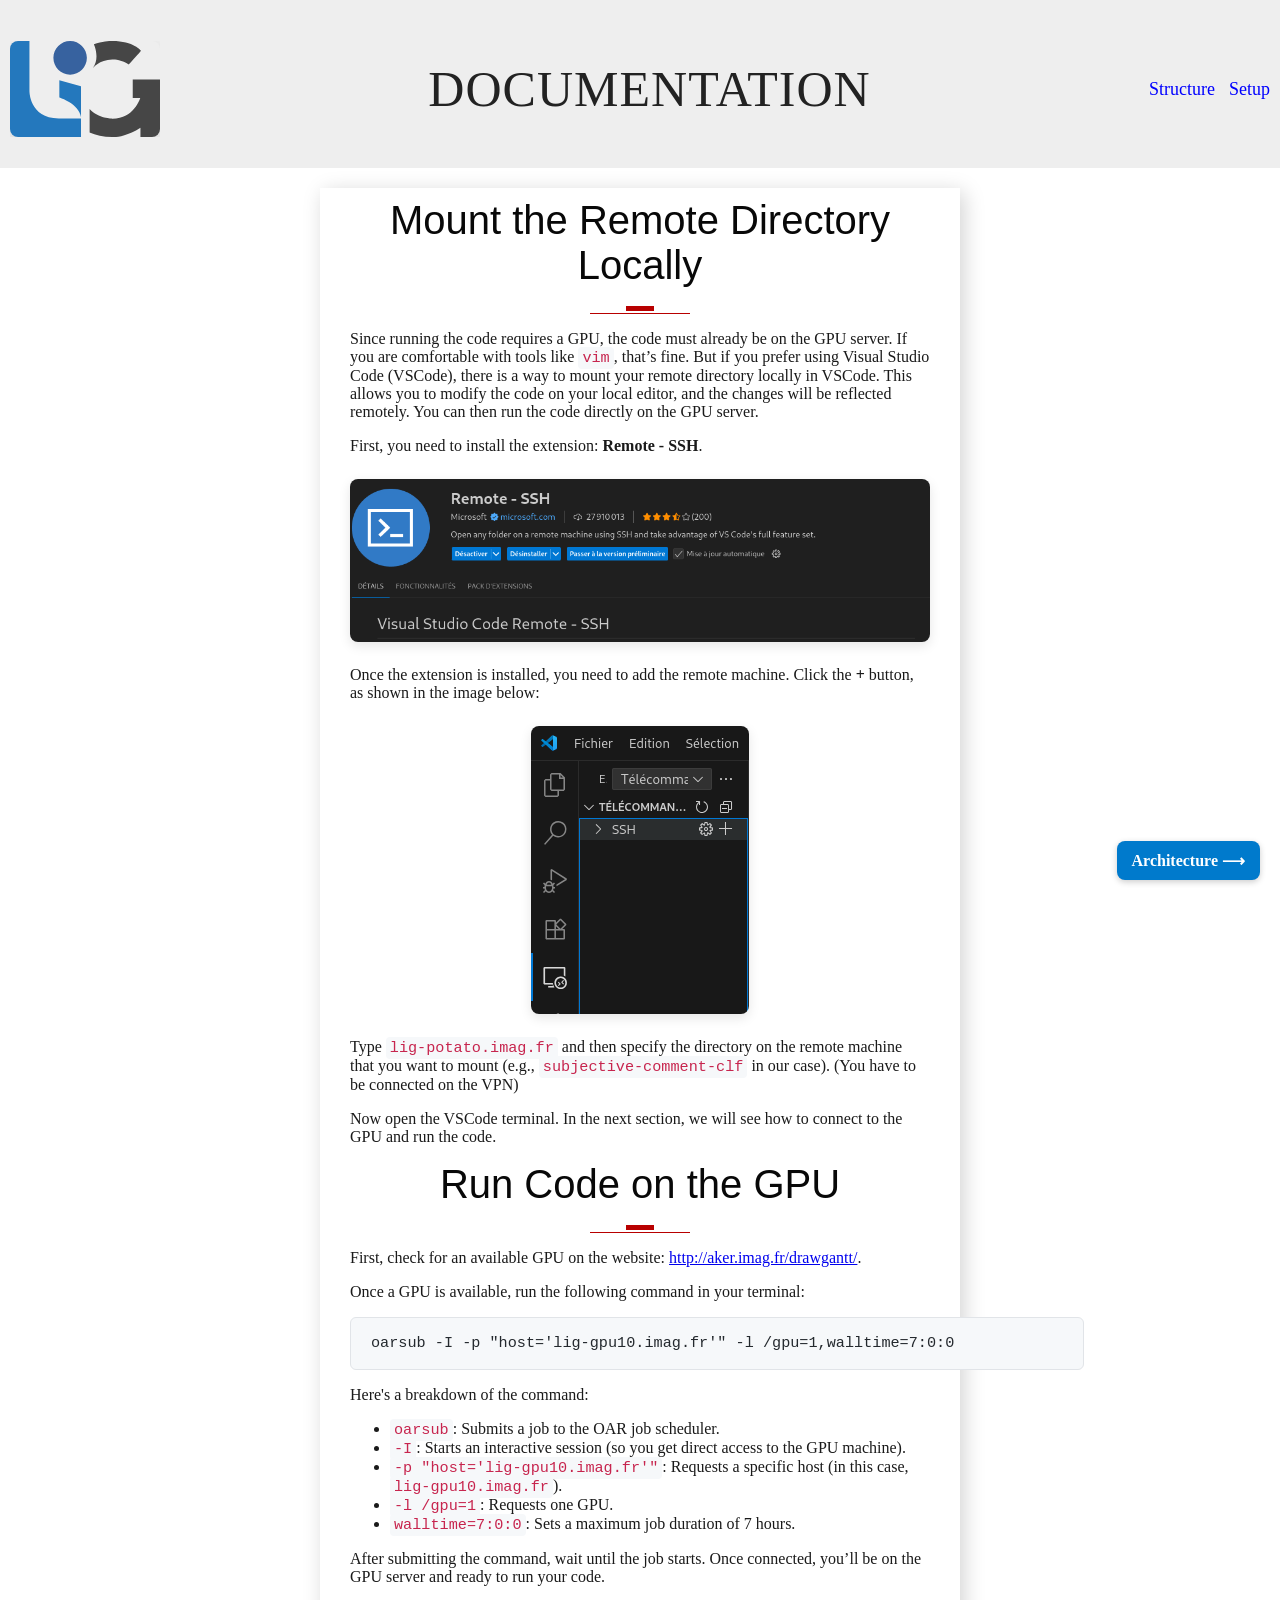
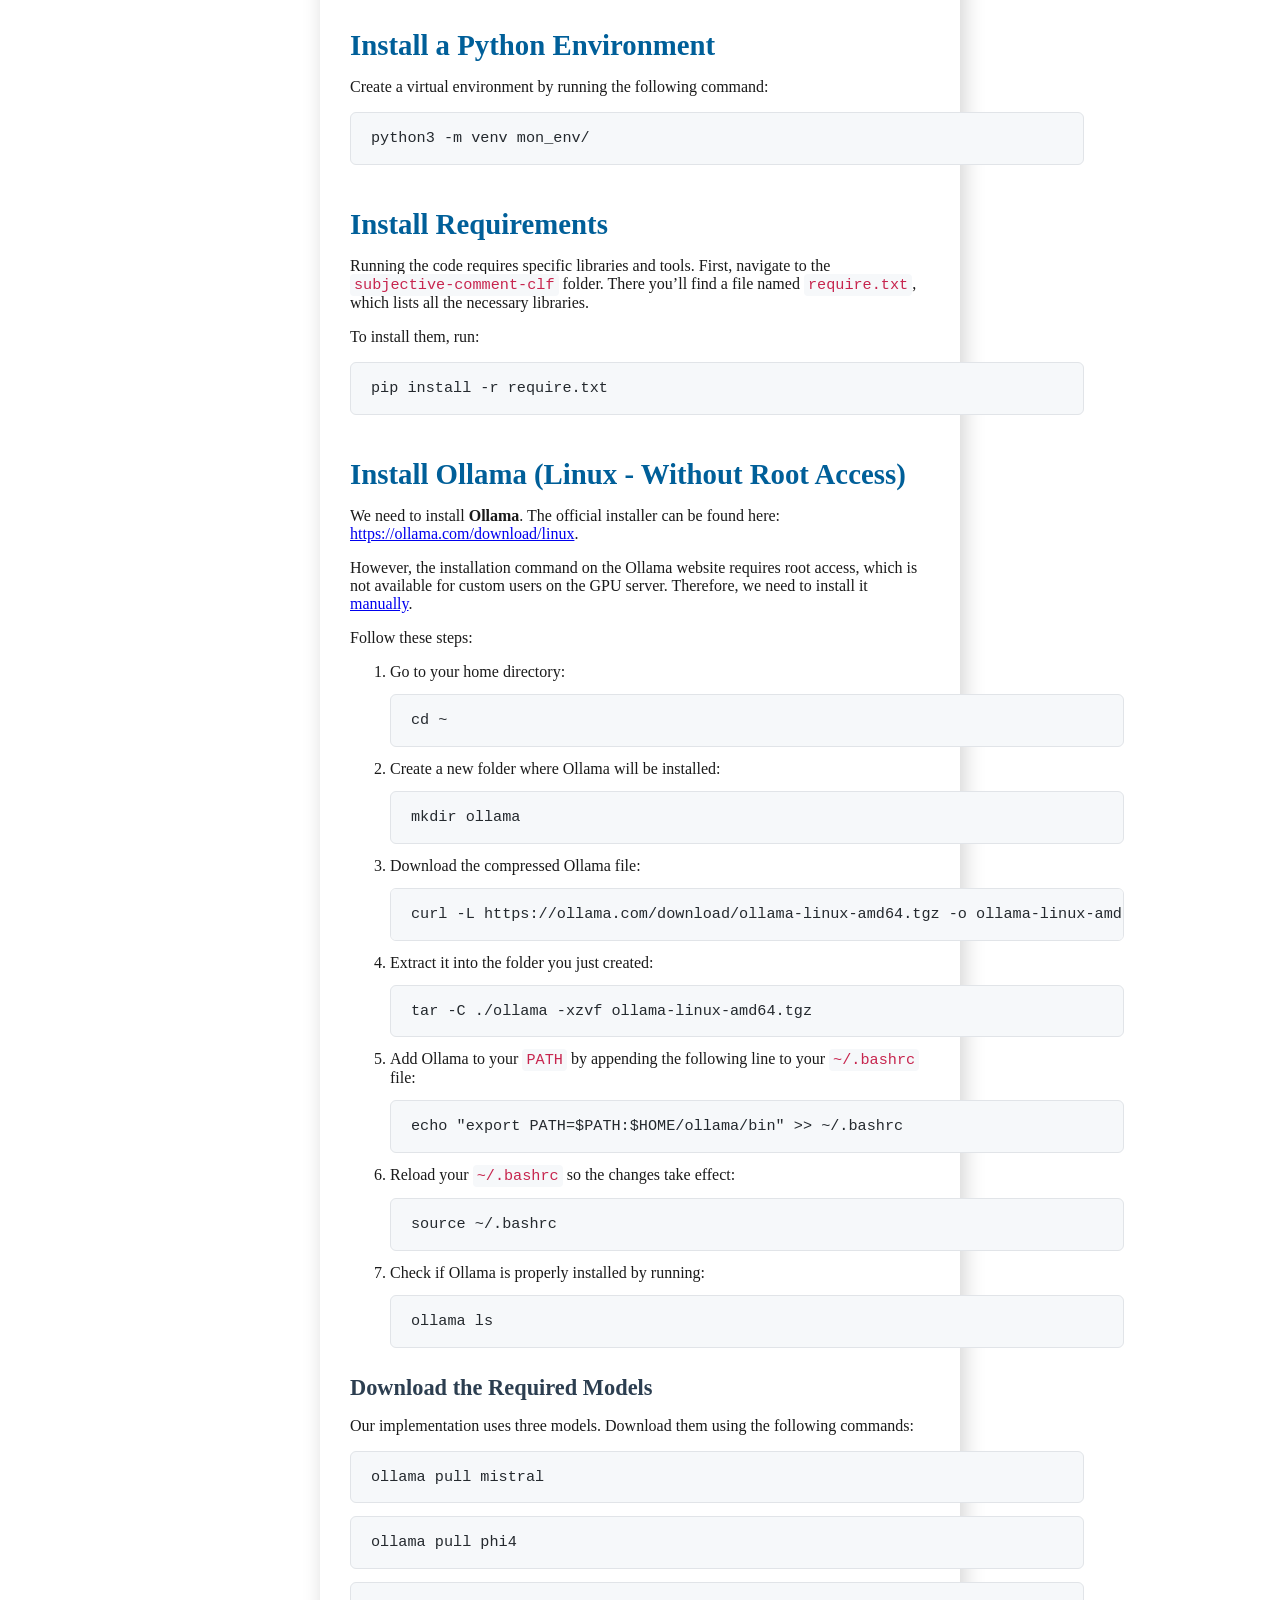
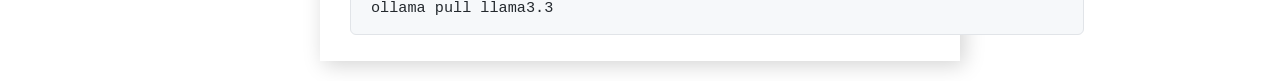
==== documentation/setup.html @ 29f2ed51 "good advancement on the doc" ====
<!doctype html>
<html lang="fr">
<head>
  <meta charset="utf-8">
  <title>Documentation</title>
  <meta name="viewport" content="width=device-width, initial-scale=1">
  <link rel="stylesheet" href="style.css">
  <link rel="icon" type="image/x-icon" href="favicon.ico">
  <link rel="preconnect" href="https://fonts.googleapis.com"> 
  <link rel="preconnect" href="https://fonts.gstatic.com" crossorigin> 
  <link href="https://fonts.googleapis.com/css2?family=Roboto:wght@300;400;500&display=swap" rel="stylesheet">
</head>
<body>
    <header>
         <div id="logo">
            <a href="./setup.html">
                <img src="./img/logo-lig_0.svg" alt="LIG">
            </a>
        </div>
        <div class="doc">
            <p>Documentation</p>
        </div>
        <nav>
            <a href="./structure.html">Structure</a>
            <a href="./setup.html">Setup</a>
        </nav>
    </header>
    <main>
        <article>

        <h1>Mount the Remote Directory Locally</h1>
        <p>
            Since running the code requires a GPU, the code must already be on the GPU server.
            If you are comfortable with tools like <code>vim</code>, that’s fine. But if you prefer using Visual Studio Code (VSCode), 
            there is a way to mount your remote directory locally in VSCode. This allows you to modify the code on your local editor,
            and the changes will be reflected remotely. You can then run the code directly on the GPU server.
        </p>
        <p>
            First, you need to install the extension: <strong>Remote - SSH</strong>.
        </p>
        <img src="./img/remotessh.png" alt="Remote SSH Extension in VSCode" />
        <p>
            Once the extension is installed, you need to add the remote machine.
            Click the <strong>+</strong> button, as shown in the image below:
        </p>
        <img src="./img/add.png" alt="Add a computer" />
        <p>
            Type <code>lig-potato.imag.fr</code> and then specify the directory on the remote machine that you want to mount
            (e.g., <code>subjective-comment-clf</code> in our case). (You have to be connected on the VPN)
        </p>
        <p>
            Now open the VSCode terminal. In the next section, we will see how to connect to the GPU and run the code.
        </p>

        <h1>Run Code on the GPU</h1>
            <p>
            First, check for an available GPU on the website: 
            <a href="http://aker.imag.fr/drawgantt/" target="_blank">http://aker.imag.fr/drawgantt/</a>.
            </p>

            <p>
            Once a GPU is available, run the following command in your terminal:
            </p>

            <pre><code>oarsub -I -p "host='lig-gpu10.imag.fr'" -l /gpu=1,walltime=7:0:0</code></pre>

            <p>
            Here's a breakdown of the command:
            <ul>
                <li><code>oarsub</code>: Submits a job to the OAR job scheduler.</li>
                <li><code>-I</code>: Starts an interactive session (so you get direct access to the GPU machine).</li>
                <li><code>-p "host='lig-gpu10.imag.fr'"</code>: Requests a specific host (in this case, <code>lig-gpu10.imag.fr</code>).</li>
                <li><code>-l /gpu=1</code>: Requests one GPU.</li>
                <li><code>walltime=7:0:0</code>: Sets a maximum job duration of 7 hours.</li>
            </ul>
            </p>

            <p>
            After submitting the command, wait until the job starts. Once connected, you’ll be on the GPU server and ready to run your code.
            </p>
            <h2>Install a Python Environment</h2>
            <p>
            Create a virtual environment by running the following command:
            </p>
            <pre><code>python3 -m venv mon_env/</code></pre>

            <h2>Install Requirements</h2>
            <p>
            Running the code requires specific libraries and tools.
            First, navigate to the <code>subjective-comment-clf</code> folder. There you’ll find a file named <code>require.txt</code>,
            which lists all the necessary libraries.
            </p>
            <p>
            To install them, run:
            </p>
            <pre><code>pip install -r require.txt</code></pre>

            <h2>Install Ollama (Linux - Without Root Access)</h2>
                <p>
                We need to install <strong>Ollama</strong>. The official installer can be found here:
                <a href="https://ollama.com/download/linux" target="_blank">https://ollama.com/download/linux</a>.
                </p>

                <p>
                However, the installation command on the Ollama website requires root access, which is not available for custom users on the GPU server.
                Therefore, we need to install it <a href="https://github.com/ollama/ollama/blob/main/docs/linux.md" target="_blank">manually</a>.
                </p>

                <p>Follow these steps:</p>

                <ol>
                <li>Go to your home directory:</li>
                <pre><code>cd ~</code></pre>

                <li>Create a new folder where Ollama will be installed:</li>
                <pre><code>mkdir ollama</code></pre>

                <li>Download the compressed Ollama file:</li>
                <pre><code>curl -L https://ollama.com/download/ollama-linux-amd64.tgz -o ollama-linux-amd64.tgz</code></pre>

                <li>Extract it into the folder you just created:</li>
                <pre><code>tar -C ./ollama -xzvf ollama-linux-amd64.tgz</code></pre>

                <li>Add Ollama to your <code>PATH</code> by appending the following line to your <code>~/.bashrc</code> file:</li>
                <pre><code>echo "export PATH=$PATH:$HOME/ollama/bin" >> ~/.bashrc</code></pre>

                <li>Reload your <code>~/.bashrc</code> so the changes take effect:</li>
                <pre><code>source ~/.bashrc</code></pre>

                <li>Check if Ollama is properly installed by running:</li>
                <pre><code>ollama ls</code></pre>
                </ol>

                <h3>Download the Required Models</h3>
                <p>
                Our implementation uses three models. Download them using the following commands:
                </p>

                <pre><code>ollama pull mistral</code></pre>
                <pre><code>ollama pull phi4</code></pre>
                <pre><code>ollama pull llama3.3</code></pre>

            </p>
         
            <p><a href="./structure.html" class="next-article"> Architecture ⟶</a></p>
        </article>
    </main>
    

</body>
</html>
---- documentation/style.css ----
/* Police globale (optionnelle) */
body {
  font-family: "Times New Roman", Times, serif;
  color: #1a1a1a;
  margin: 0;
  padding: 0;
}

header{
    text-align: center;
    background-color: #EEE;
    margin-bottom: 20px;
    padding: 10px 10px 0px 10px;
    display: flex;
    align-items: center;
    justify-content: space-between;
}
nav a{
  color: blue;
  margin-left: 10px;
  text-decoration: none;
  font-size:large;
}
li a{
  color: blue;
  margin-left: 10px;
  text-decoration: none;
}

nav a:hover{
  text-decoration: underline;
}

#logo{
    width: 150px;
    overflow: hidden;
  }
  
  #logo img{
    width: 100%;
    height: auto;
    display: block;
    margin: 0 auto;
  }
  

h1 {
  text-align: center;
  position: relative;
  padding: 0;
  margin: 0;
  font-family: "Raleway", sans-serif;
  font-weight: 300;
  font-size: 40px;
  color: #080808;
  -webkit-transition: all 0.4s ease 0s;
  -o-transition: all 0.4s ease 0s;
  transition: all 0.4s ease 0s;
}

h1 span {
  display: block;
  font-size: 0.5em;
  line-height: 1.3;
}
h1 em {
  font-style: normal;
  font-weight: 600;
}

h1:before {
  width: 28px;
  height: 5px;
  display: block;
  content: "";
  position: absolute;
  bottom: 3px;
  left: 50%;
  margin-left: -14px;
  background-color: #b80000;
}
h1:after {
  width: 100px;
  height: 1px;
  display: block;
  content: "";
  position: relative;
  margin-top: 25px;
  left: 50%;
  margin-left: -50px;
  background-color: #b80000;
}


/* Sous-titres */
h2 {
  font-size: 1.8em;
  margin-top: 1.5em;
  margin-bottom: 0.4em;
  font-weight: 600;
  color: #005f99;
}

/* Titres niveau 3 à 6 */
h3 {
  font-size: 1.4em;
  margin-top: 1.2em;
  margin-bottom: 0.4em;
  font-weight: 600;
  color: #2c3e50;
}

h4, h5, h6 {
  font-size: 1.1em;
  margin-top: 1em;
  margin-bottom: 0.3em;
  font-weight: 500;
  color: #444;
}

.doc p {
  text-align:center; font-size:50px; text-transform:uppercase; color:#222; letter-spacing:1px;
  font-family:"Playfair Display", serif; font-weight:400;
}


.next-article {
    position: fixed;
    bottom: 20px;
    right: 20px;
    text-decoration: none;
    color: #ffffff;
    background-color: #007acc;
    padding: 10px 15px;
    border-radius: 8px;
    font-weight: bold;
    box-shadow: 0 2px 6px rgba(0,0,0,0.2);
    transition: background-color 0.3s ease;
  }
.previous-article {
    position: fixed;
    bottom: 20px;
    left: 20px;
    text-decoration: none;
    color: #ffffff;
    background-color: #007acc;
    padding: 10px 15px;
    border-radius: 8px;
    font-weight: bold;
    box-shadow: 0 2px 6px rgba(0,0,0,0.2);
    transition: background-color 0.3s ease;
  }

  .next-article:hover {
    background-color: #005f99;
  }

  /* Code inline */
code {
  background-color: #f6f8fa;
  color: #c7254e;
  font-family: Consolas, Monaco, 'Courier New', monospace;
  padding: 2px 4px;
  border-radius: 4px;
  font-size: 0.95em;
}

/* Bloc de code */
pre {
  background-color: #f6f8fa;
  padding: 12px 16px;
  border-radius: 6px;
  overflow-x: auto;
  border: 1px solid #e1e4e8;
  margin: 1em 0;
  width: 700px;
}

pre code {
  background: none; /* pour éviter un double fond */
  color: #24292e;
  font-size: 0.95em;
  line-height: 1.5;
  display: block;
  white-space: pre;
}

img {
  max-width: 100%;         /* S'adapte à la largeur du conteneur */
  height: auto;            /* Garde les proportions */
  border-radius: 8px;      /* Coins arrondis */
  box-shadow: 0 4px 12px rgba(0, 0, 0, 0.1); /* Ombre douce */
  display: block;          /* Supprime l'espace sous l'image */
  margin: 1.5em auto;      /* Centrage avec marges haut/bas */
}

article{
    box-sizing: border-box;
    width: 50%;
    margin: 20px auto;
    padding: 10px 30px;
    box-shadow: lightgray 4px 4px 20px;
}
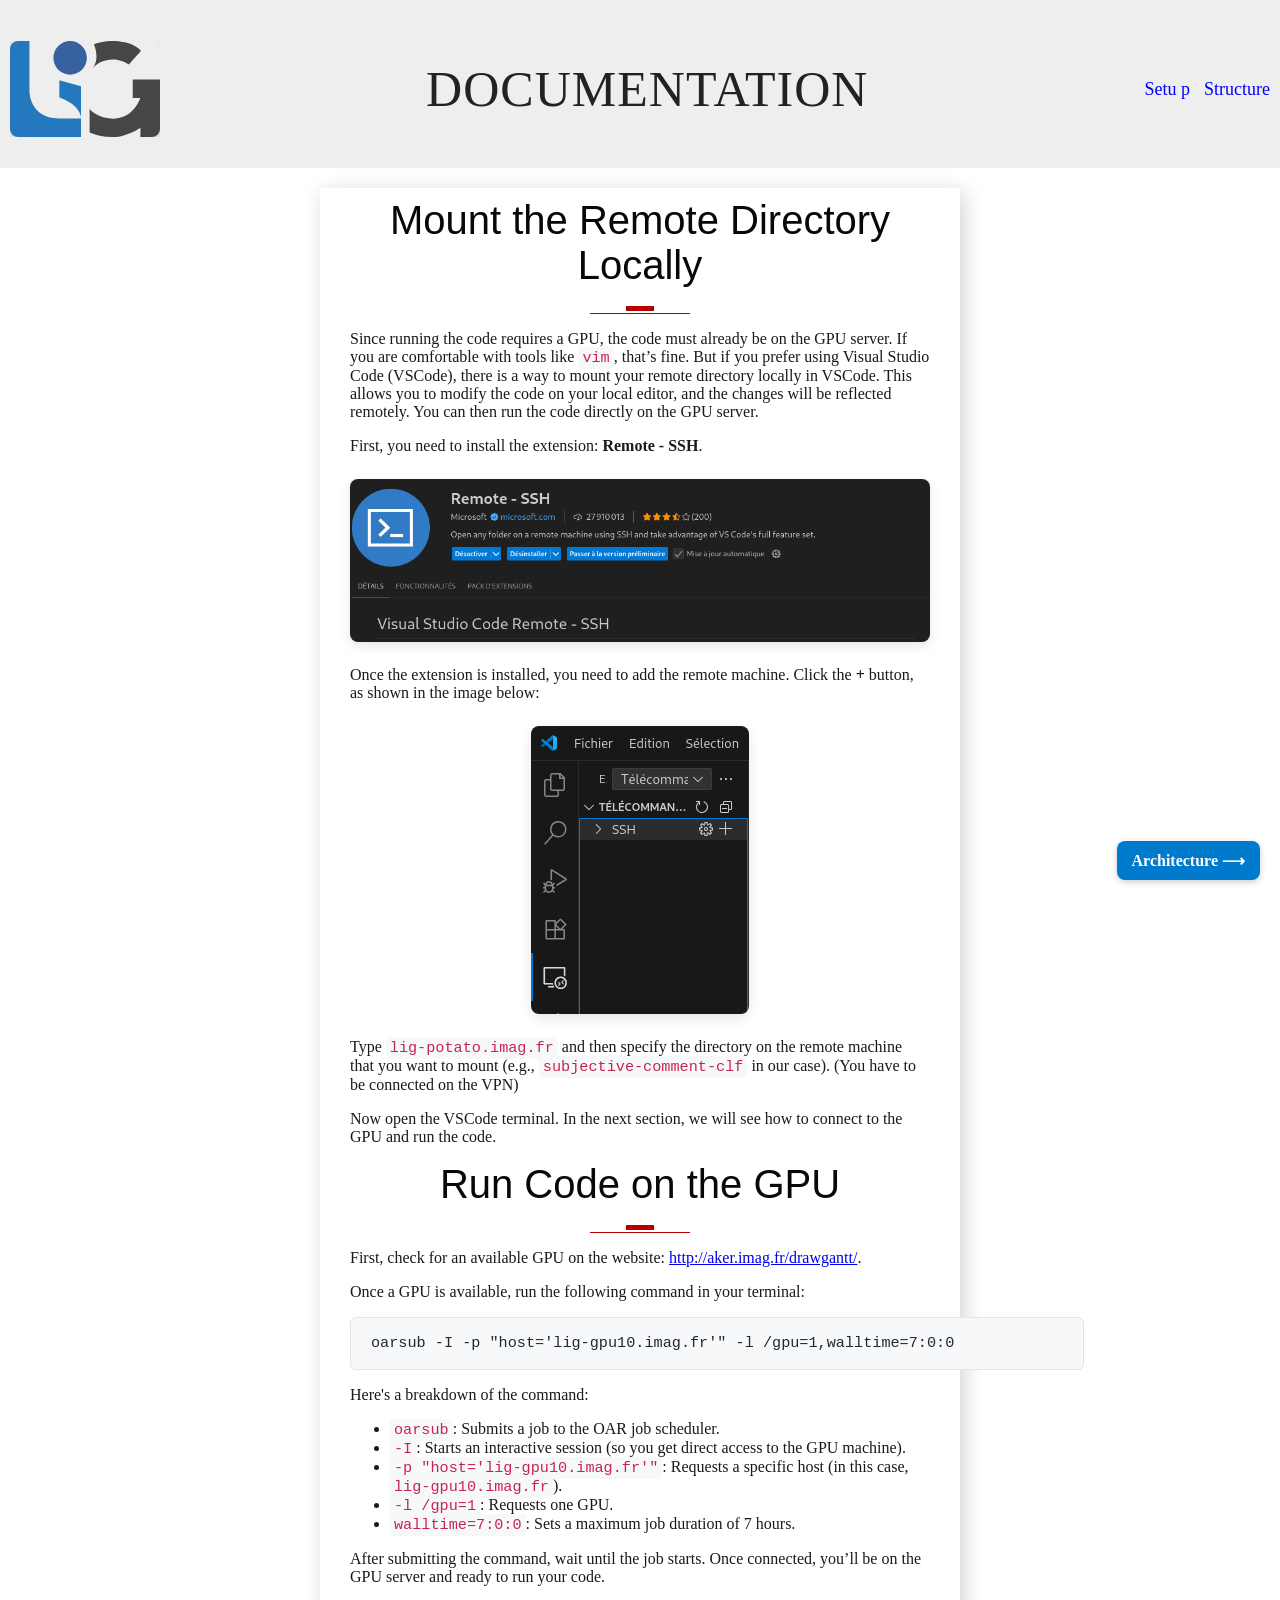
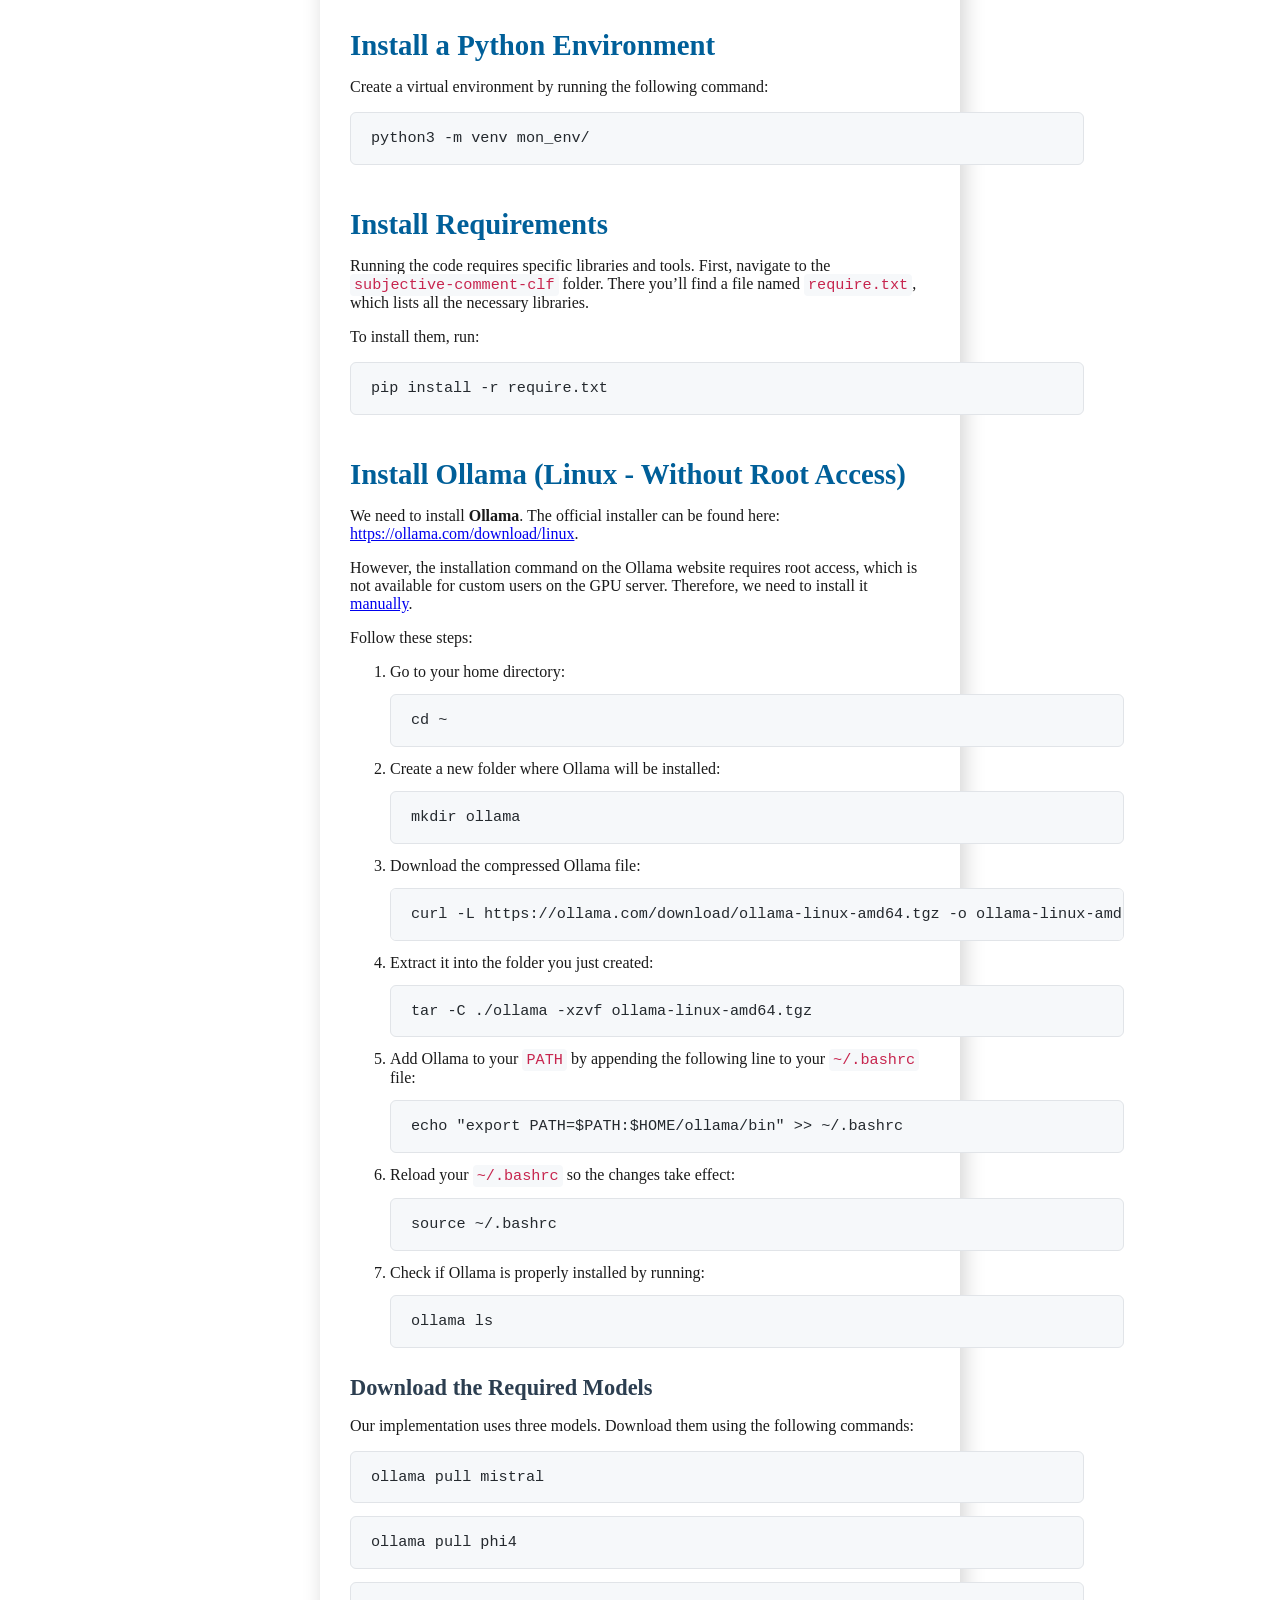
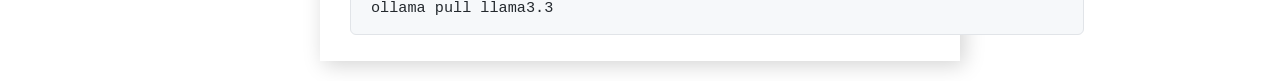
==== commit ba126b93: "add k in the doc" ====
--- a/documentation/setup.html
+++ b/documentation/setup.html
@@ -21,8 +21,8 @@
             <p>Documentation</p>
         </div>
         <nav>
+            <a href="./setup.html">Setu                     p</a>
             <a href="./structure.html">Structure</a>
-            <a href="./setup.html">Setup</a>
         </nav>
     </header>
     <main>
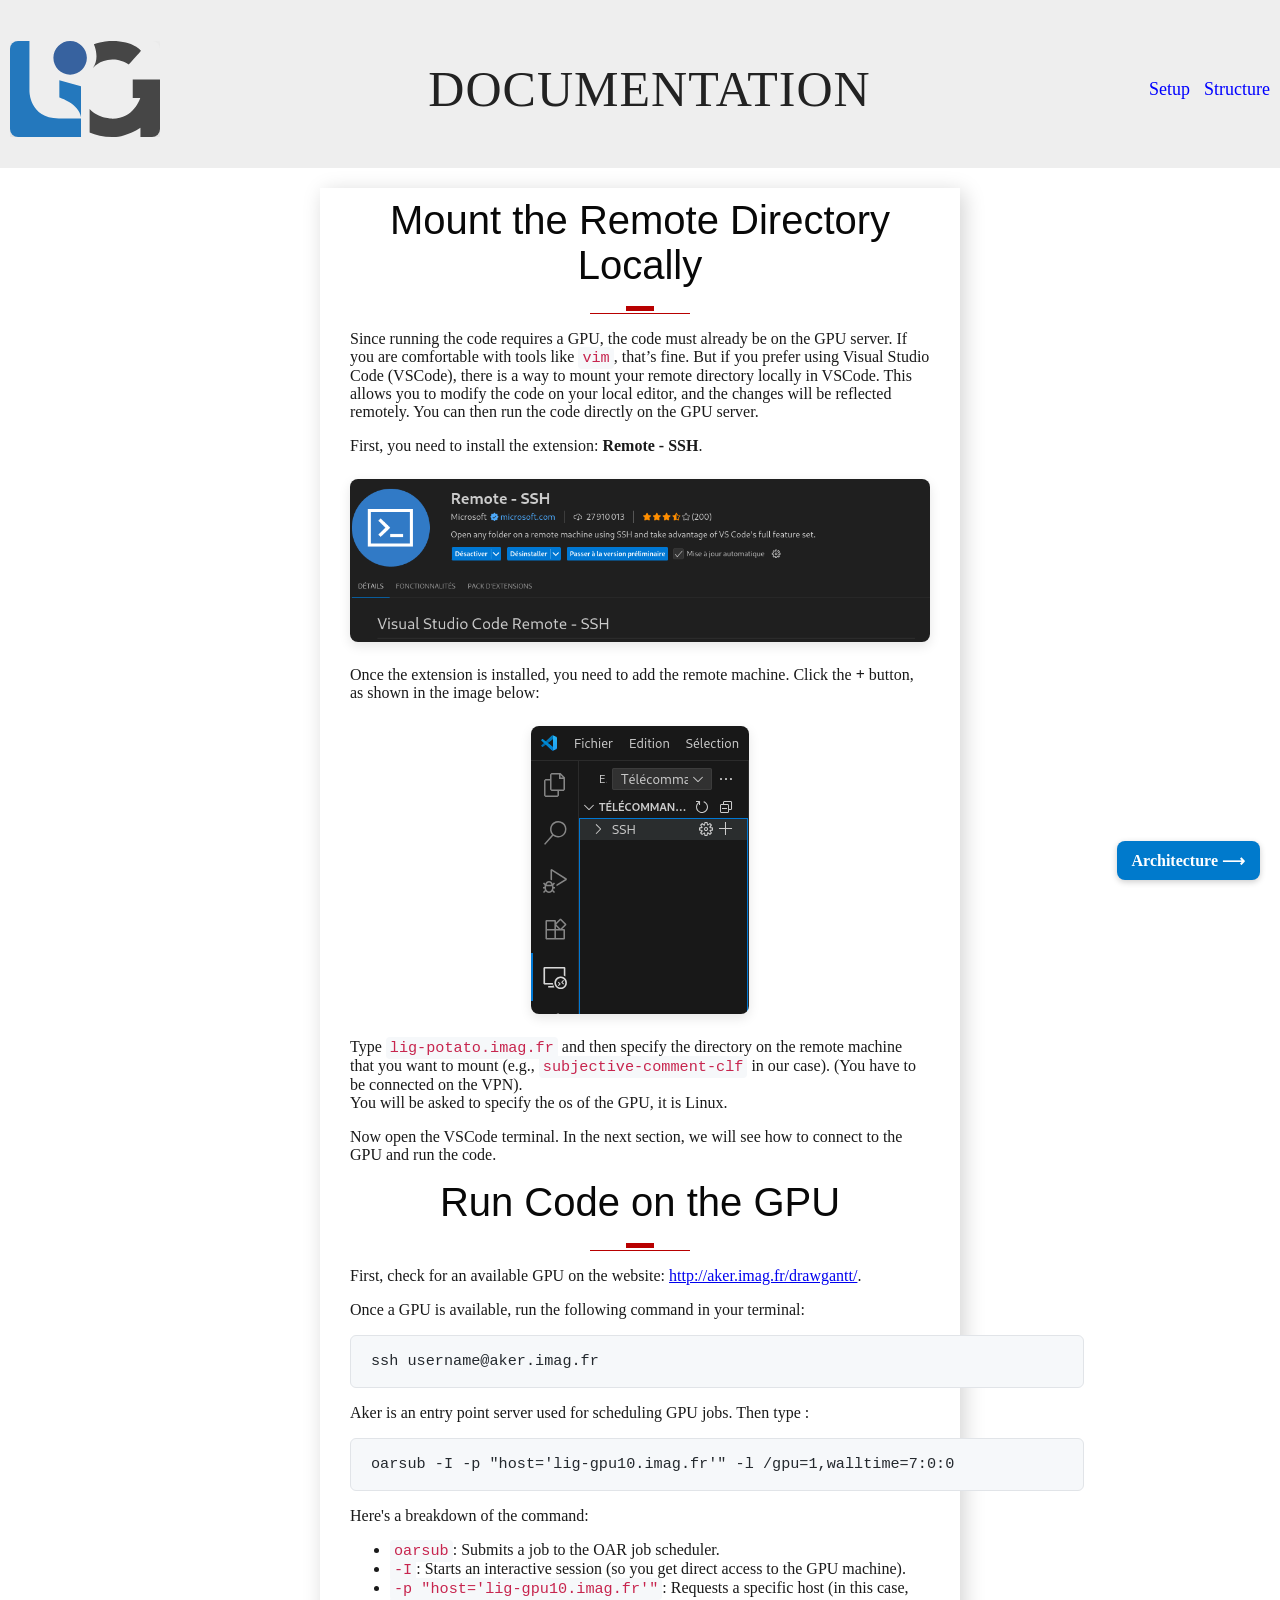
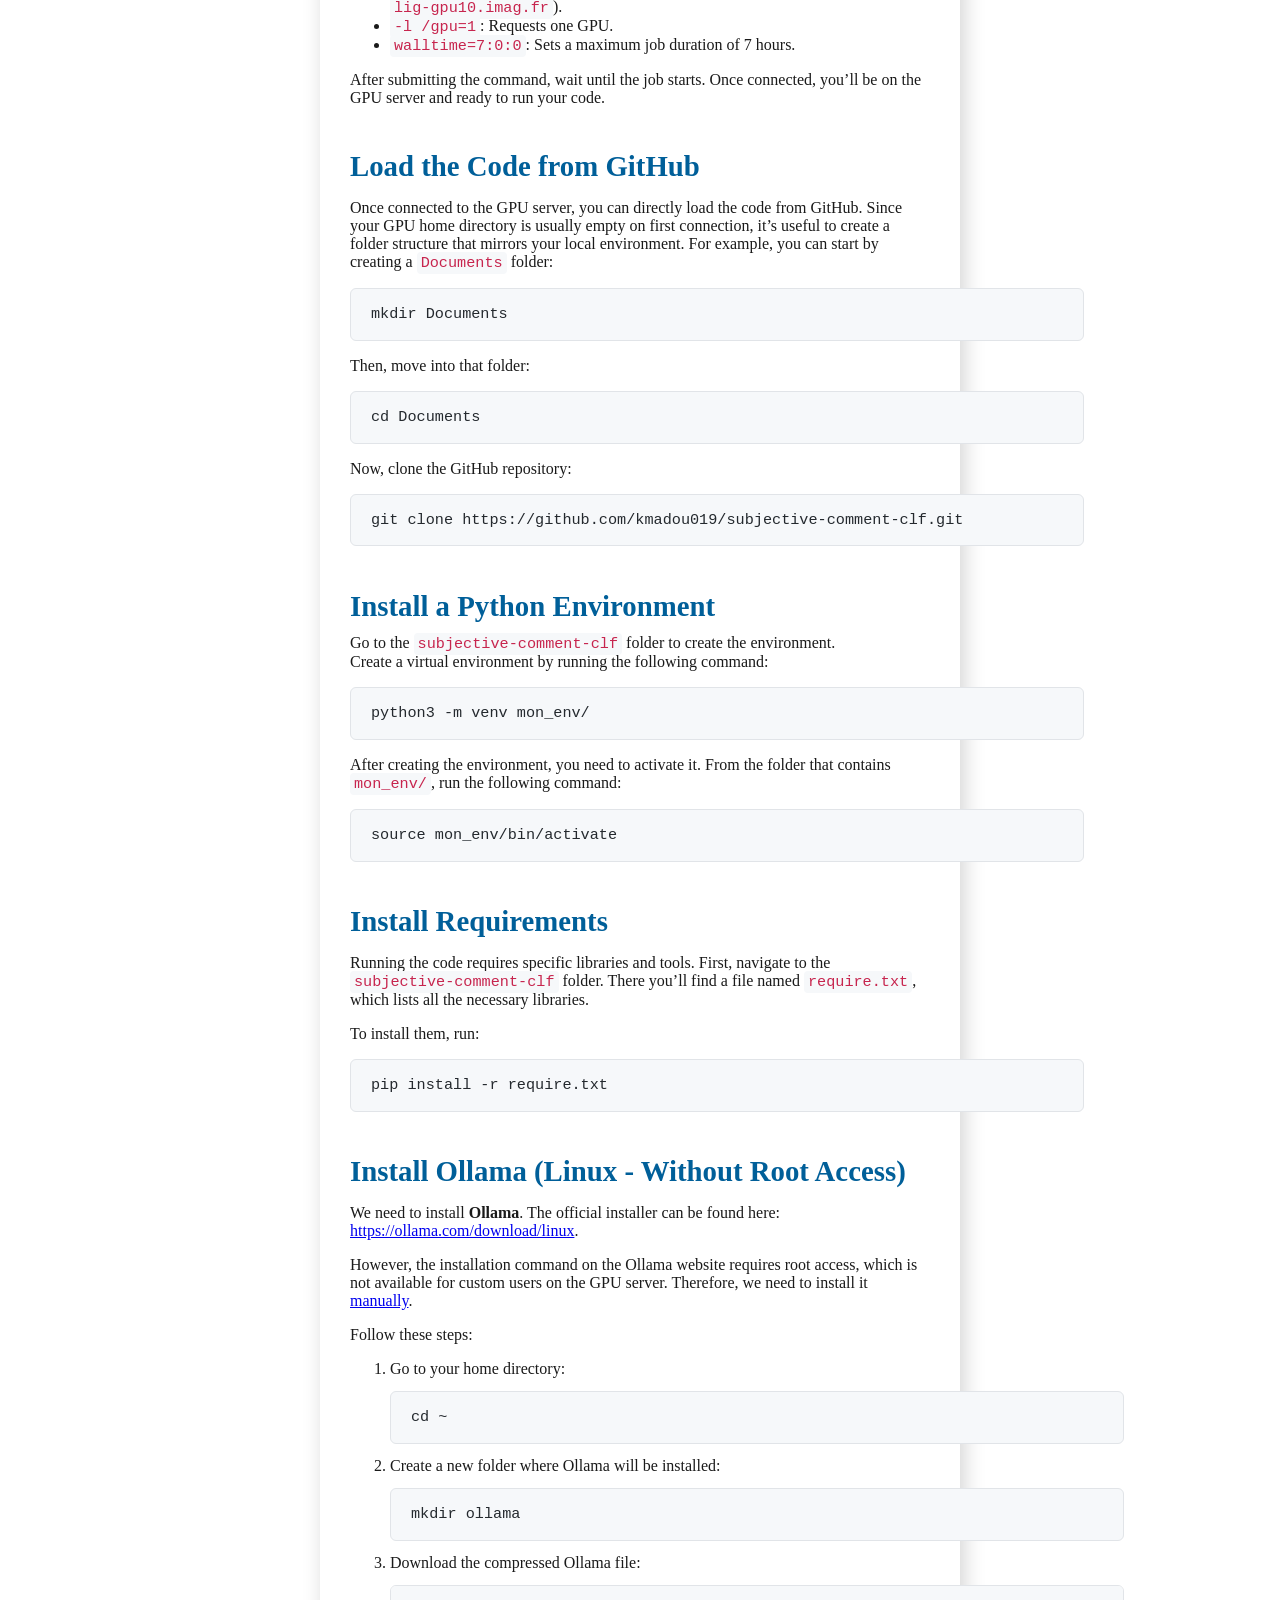
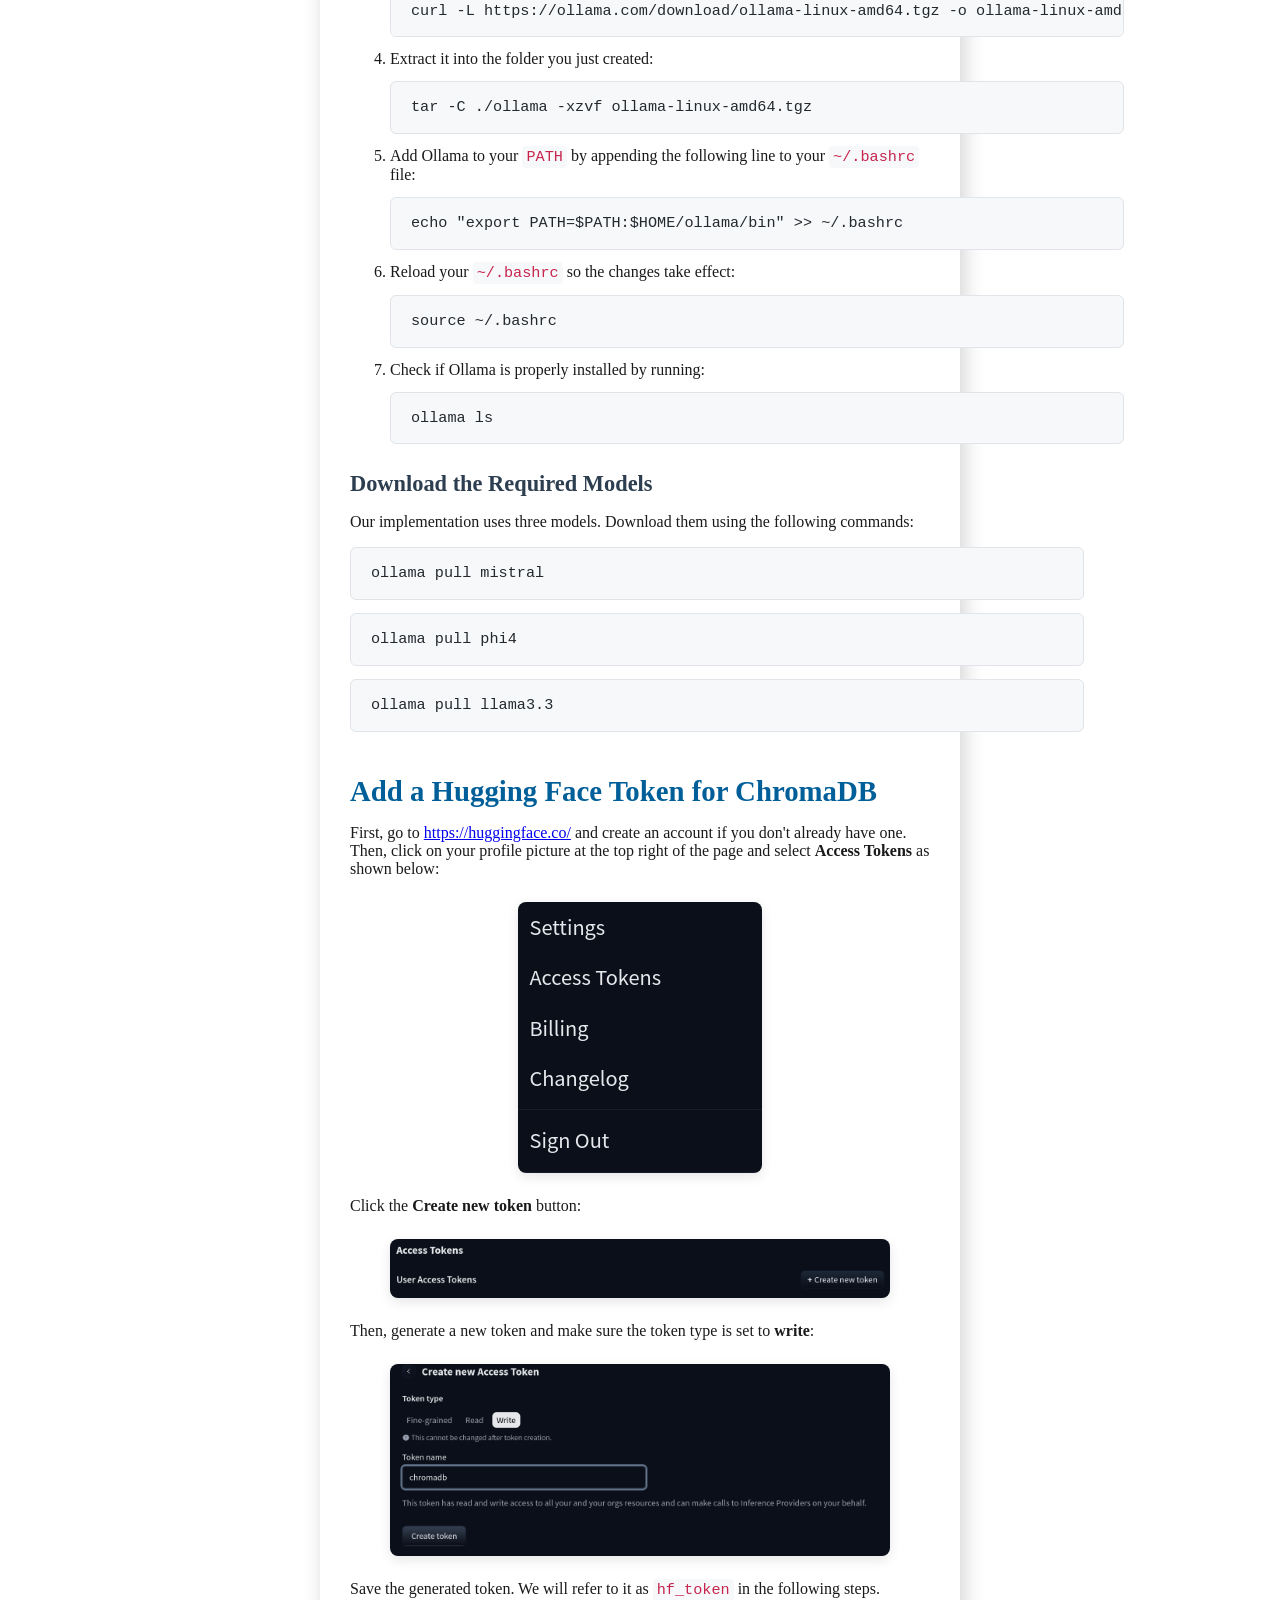
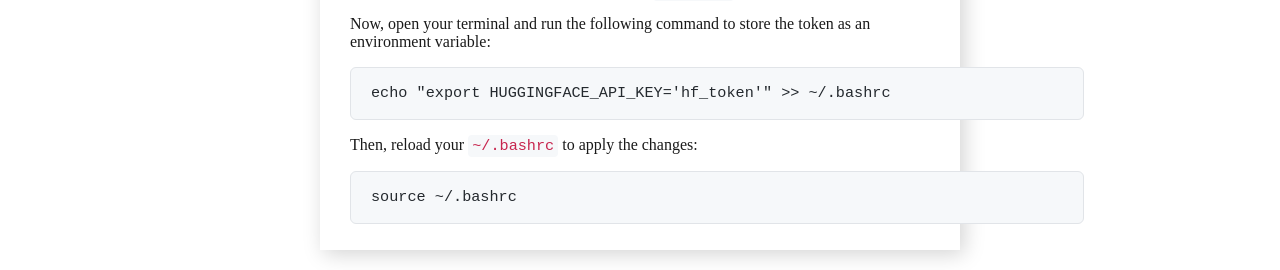
==== commit c2ff9f9d: "doc update with git section" ====
--- a/documentation/setup.html
+++ b/documentation/setup.html
@@ -21,7 +21,7 @@
             <p>Documentation</p>
         </div>
         <nav>
-            <a href="./setup.html">Setu                     p</a>
+            <a href="./setup.html"> Setup</a>
             <a href="./structure.html">Structure</a>
         </nav>
     </header>
@@ -46,7 +46,8 @@
         <img src="./img/add.png" alt="Add a computer" />
         <p>
             Type <code>lig-potato.imag.fr</code> and then specify the directory on the remote machine that you want to mount
-            (e.g., <code>subjective-comment-clf</code> in our case). (You have to be connected on the VPN)
+            (e.g., <code>subjective-comment-clf</code> in our case). (You have to be connected on the VPN). <br>
+            You will be asked to specify the os of the GPU, it is Linux.
         </p>
         <p>
             Now open the VSCode terminal. In the next section, we will see how to connect to the GPU and run the code.
@@ -61,6 +62,9 @@
             <p>
             Once a GPU is available, run the following command in your terminal:
             </p>
+            <pre><code>ssh username@aker.imag.fr</code></pre>
+            <p>Aker is an entry point server used for scheduling GPU jobs. Then type :</p>
+
 
             <pre><code>oarsub -I -p "host='lig-gpu10.imag.fr'" -l /gpu=1,walltime=7:0:0</code></pre>
 
@@ -78,11 +82,39 @@
             <p>
             After submitting the command, wait until the job starts. Once connected, you’ll be on the GPU server and ready to run your code.
             </p>
+
+            <h2>Load the Code from GitHub</h2>
+
+                <p>
+                    Once connected to the GPU server, you can directly load the code from GitHub. 
+                    Since your GPU home directory is usually empty on first connection, it’s useful to create a folder structure that mirrors your local environment.
+                    For example, you can start by creating a <code>Documents</code> folder:
+                </p>
+
+                <pre><code>mkdir Documents</code></pre>
+
+                <p>
+                    Then, move into that folder:
+                </p>
+
+                <pre><code>cd Documents</code></pre>
+
+                <p>
+                    Now, clone the GitHub repository:
+                </p>
+
+                <pre><code>git clone https://github.com/kmadou019/subjective-comment-clf.git</code></pre>
+
             <h2>Install a Python Environment</h2>
-            <p>
+             Go to the <code>subjective-comment-clf</code> folder to create the environment. <br>
             Create a virtual environment by running the following command:
             </p>
             <pre><code>python3 -m venv mon_env/</code></pre>
+            <p>
+                After creating the environment, you need to activate it. From the folder that contains <code>mon_env/</code>, run the following command:
+            </p>
+
+            <pre><code>source mon_env/bin/activate</code></pre>
 
             <h2>Install Requirements</h2>
             <p>
@@ -141,6 +173,49 @@
                 <pre><code>ollama pull llama3.3</code></pre>
 
             </p>
+
+             <h2>Add a Hugging Face Token for ChromaDB</h2>
+
+                <p>
+                    First, go to <a href="https://huggingface.co/" target="_blank">https://huggingface.co/</a> and create an account if you don't already have one.
+                    Then, click on your profile picture at the top right of the page and select <strong>Access Tokens</strong> as shown below:
+                </p>
+
+                <figure>
+                    <img src="./img/access-token.png" alt="Menu to access Hugging Face tokens">
+                </figure>
+
+                <p>
+                    Click the <strong>Create new token</strong> button:
+                </p>
+
+                <figure>
+                    <img src="./img/create-token.png" alt="Create new token button">
+                </figure>
+
+                <p>
+                    Then, generate a new token and make sure the token type is set to <strong>write</strong>:
+                </p>
+
+                <figure>
+                    <img src="./img/write.png" alt="Selecting 'write' as token type">
+                </figure>
+
+                <p>
+                    Save the generated token. We will refer to it as <code>hf_token</code> in the following steps.
+                </p>
+
+                <p>
+                    Now, open your terminal and run the following command to store the token as an environment variable:
+                </p>
+
+                <pre><code>echo "export HUGGINGFACE_API_KEY='hf_token'" >> ~/.bashrc</code></pre>
+
+                <p>
+                    Then, reload your <code>~/.bashrc</code> to apply the changes:
+                </p>
+
+                <pre><code>source ~/.bashrc</code></pre>
          
             <p><a href="./structure.html" class="next-article"> Architecture ⟶</a></p>
         </article>
@@ -148,4 +223,4 @@
     
 
 </body>
-</html>+</html>
